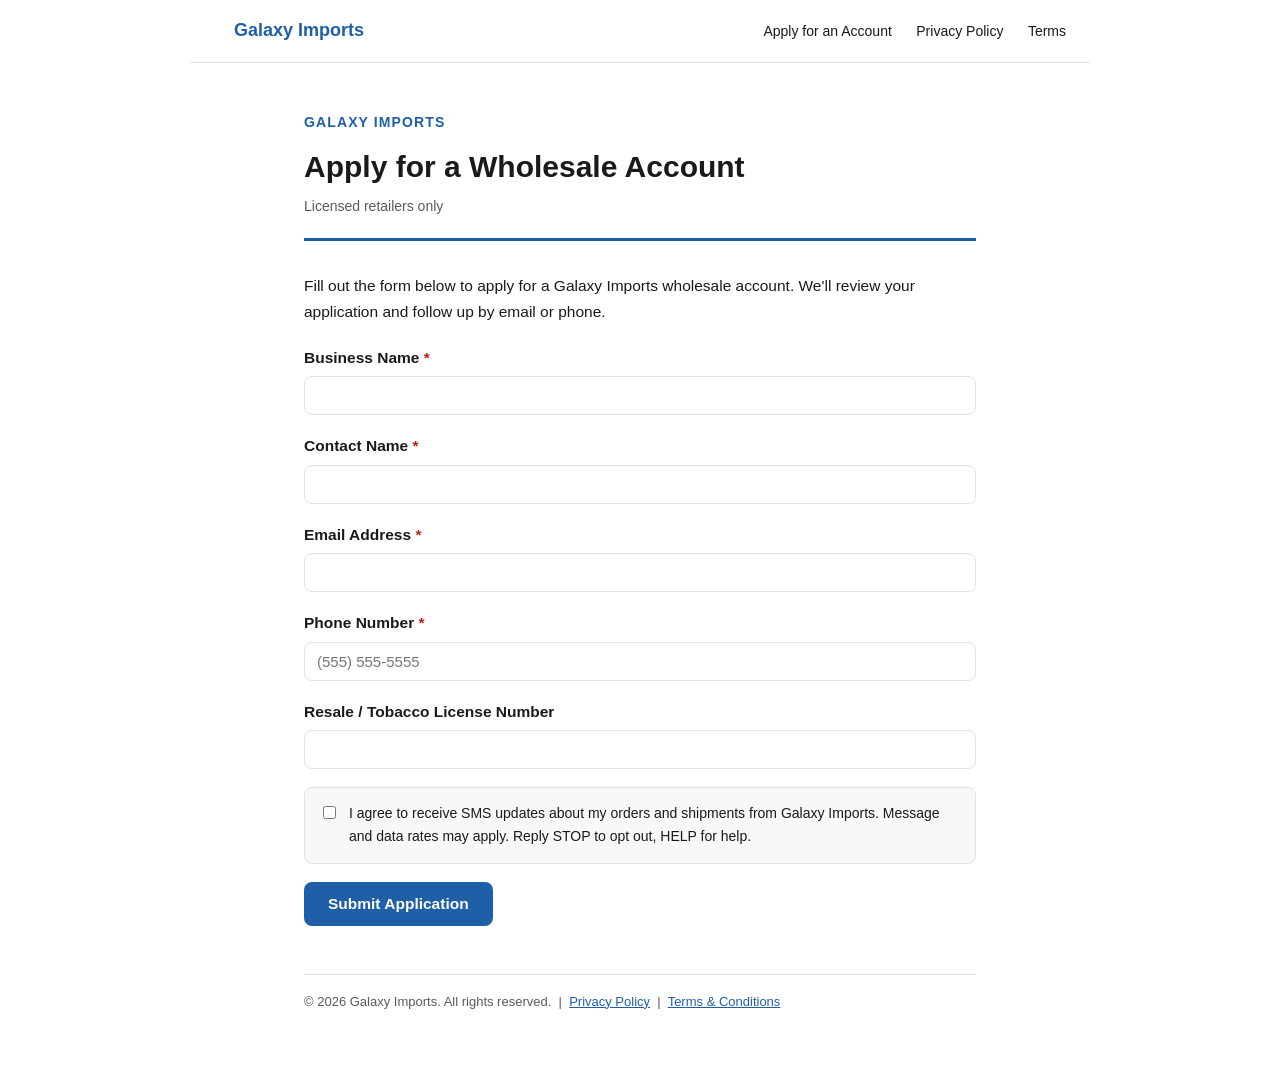
==== apply.html @ 9ff9b5b3 "Add files via upload" ====
<!DOCTYPE html>
<html lang="en">
<head>
<meta charset="UTF-8">
<meta name="viewport" content="width=device-width, initial-scale=1.0">
<title>Apply for a Wholesale Account | Galaxy Imports</title>
<link rel="stylesheet" href="style.css">
</head>
<body>
<nav class="nav">
  <a class="logo" href="/">Galaxy Imports</a>
  <div>
    <a href="/apply.html">Apply for an Account</a>
    <a href="/privacy-policy.html">Privacy Policy</a>
    <a href="/terms-and-conditions.html">Terms</a>
  </div>
</nav>
<div class="wrap">
  <header class="page-header">
    <div class="brand">Galaxy Imports</div>
    <h1>Apply for a Wholesale Account</h1>
    <div class="updated">Licensed retailers only</div>
  </header>

  <p>Fill out the form below to apply for a Galaxy Imports wholesale account. We'll review your application and follow up by email or phone.</p>

  <form id="apply-form">
    <div class="field">
      <label for="business_name">Business Name <span class="required">*</span></label>
      <input type="text" id="business_name" name="business_name" required>
    </div>

    <div class="field">
      <label for="contact_name">Contact Name <span class="required">*</span></label>
      <input type="text" id="contact_name" name="contact_name" required>
    </div>

    <div class="field">
      <label for="email">Email Address <span class="required">*</span></label>
      <input type="email" id="email" name="email" required>
    </div>

    <div class="field">
      <label for="phone">Phone Number <span class="required">*</span></label>
      <input type="tel" id="phone" name="phone" placeholder="(555) 555-5555" required>
    </div>

    <div class="field">
      <label for="license">Resale / Tobacco License Number</label>
      <input type="text" id="license" name="license">
    </div>

    <div class="checkbox-row">
      <input type="checkbox" id="sms_consent" name="sms_consent" required>
      <label for="sms_consent">I agree to receive SMS updates about my orders and shipments from Galaxy Imports. Message and data rates may apply. Reply STOP to opt out, HELP for help.</label>
    </div>

    <button type="submit">Submit Application</button>
  </form>

  <div id="confirmation" style="display:none; margin-top:24px;" class="callout">
    <strong>Thanks &mdash; your application has been received.</strong> A Galaxy Imports team member will follow up by email or phone.
  </div>

  <footer class="page-footer">
    &copy; 2026 Galaxy Imports. All rights reserved. &nbsp;|&nbsp;
    <a href="/privacy-policy.html">Privacy Policy</a> &nbsp;|&nbsp;
    <a href="/terms-and-conditions.html">Terms &amp; Conditions</a>
  </footer>
</div>

<script>
  // NOTE for dev: this currently just shows a confirmation message client-side.
  // Wire this up to your actual signup pipeline (e.g. a Fabs Distro/Galaxy API
  // endpoint, Supabase insert, or Zoho lead) before relying on it in production.
  document.getElementById('apply-form').addEventListener('submit', function (e) {
    e.preventDefault();
    document.getElementById('apply-form').style.display = 'none';
    document.getElementById('confirmation').style.display = 'block';
  });
</script>
</body>
</html>
---- style.css ----
:root {
  --bg: #ffffff;
  --text: #1a1a1a;
  --muted: #5a5a5a;
  --border: #e2e2e2;
  --accent: #1f5fa8;
  --card-bg: #f6f8fa;
}
@media (prefers-color-scheme: dark) {
  :root:not([data-theme="light"]) {
    --bg: #16181c;
    --text: #e9e9e9;
    --muted: #a3a3a3;
    --border: #2c2f36;
    --accent: #7db1e8;
    --card-bg: #1e2126;
  }
}
:root[data-theme="dark"] {
  --bg: #16181c;
  --text: #e9e9e9;
  --muted: #a3a3a3;
  --border: #2c2f36;
  --accent: #7db1e8;
  --card-bg: #1e2126;
}
* { box-sizing: border-box; }
body {
  background: var(--bg);
  color: var(--text);
  font-family: -apple-system, BlinkMacSystemFont, "Segoe UI", Roboto, Helvetica, Arial, sans-serif;
  line-height: 1.65;
  margin: 0;
  padding: 0;
}
.nav {
  border-bottom: 1px solid var(--border);
  padding: 16px 24px;
  display: flex;
  justify-content: space-between;
  align-items: center;
  max-width: 900px;
  margin: 0 auto;
}
.nav .logo { font-weight: 800; font-size: 18px; color: var(--accent); text-decoration: none; }
.nav a { color: var(--text); text-decoration: none; margin-left: 20px; font-size: 14px; }
.nav a:hover { color: var(--accent); }
.wrap { max-width: 720px; margin: 0 auto; padding: 48px 24px 80px; }
header.page-header { border-bottom: 3px solid var(--accent); padding-bottom: 20px; margin-bottom: 32px; }
header.page-header .brand { font-size: 14px; font-weight: 700; letter-spacing: 0.08em; text-transform: uppercase; color: var(--accent); }
h1 { font-size: 30px; margin: 8px 0 4px; }
.updated { color: var(--muted); font-size: 14px; }
h2 { font-size: 19px; margin-top: 36px; border-left: 4px solid var(--accent); padding-left: 12px; }
p, li, label { font-size: 15.5px; }
ul { padding-left: 22px; }
.callout { background: var(--card-bg); border: 1px solid var(--border); border-radius: 10px; padding: 16px 20px; margin: 18px 0; }
.callout strong { color: var(--accent); }
a { color: var(--accent); }
footer.page-footer { margin-top: 48px; padding-top: 16px; border-top: 1px solid var(--border); color: var(--muted); font-size: 13px; }
.hero { text-align: center; padding: 60px 24px; }
.hero h1 { font-size: 36px; margin-bottom: 12px; }
.hero p { color: var(--muted); font-size: 17px; max-width: 520px; margin: 0 auto; }
.btn { display: inline-block; margin-top: 24px; background: var(--accent); color: #fff; padding: 12px 28px; border-radius: 8px; text-decoration: none; font-weight: 600; }
form { display: flex; flex-direction: column; gap: 18px; margin-top: 20px; }
.field label { display: block; font-weight: 600; margin-bottom: 6px; }
.field input, .field textarea { width: 100%; padding: 10px 12px; border: 1px solid var(--border); border-radius: 8px; background: var(--bg); color: var(--text); font-size: 15px; }
.checkbox-row { display: flex; gap: 10px; align-items: flex-start; background: var(--card-bg); border: 1px solid var(--border); border-radius: 8px; padding: 14px; }
.checkbox-row input { margin-top: 4px; }
.checkbox-row label { font-size: 14px; font-weight: 400; color: var(--text); }
button[type="submit"] { background: var(--accent); color: #fff; border: none; padding: 13px 24px; border-radius: 8px; font-size: 15.5px; font-weight: 600; cursor: pointer; width: fit-content; }
button[type="submit"]:hover { opacity: 0.9; }
.required { color: #b3241a; }
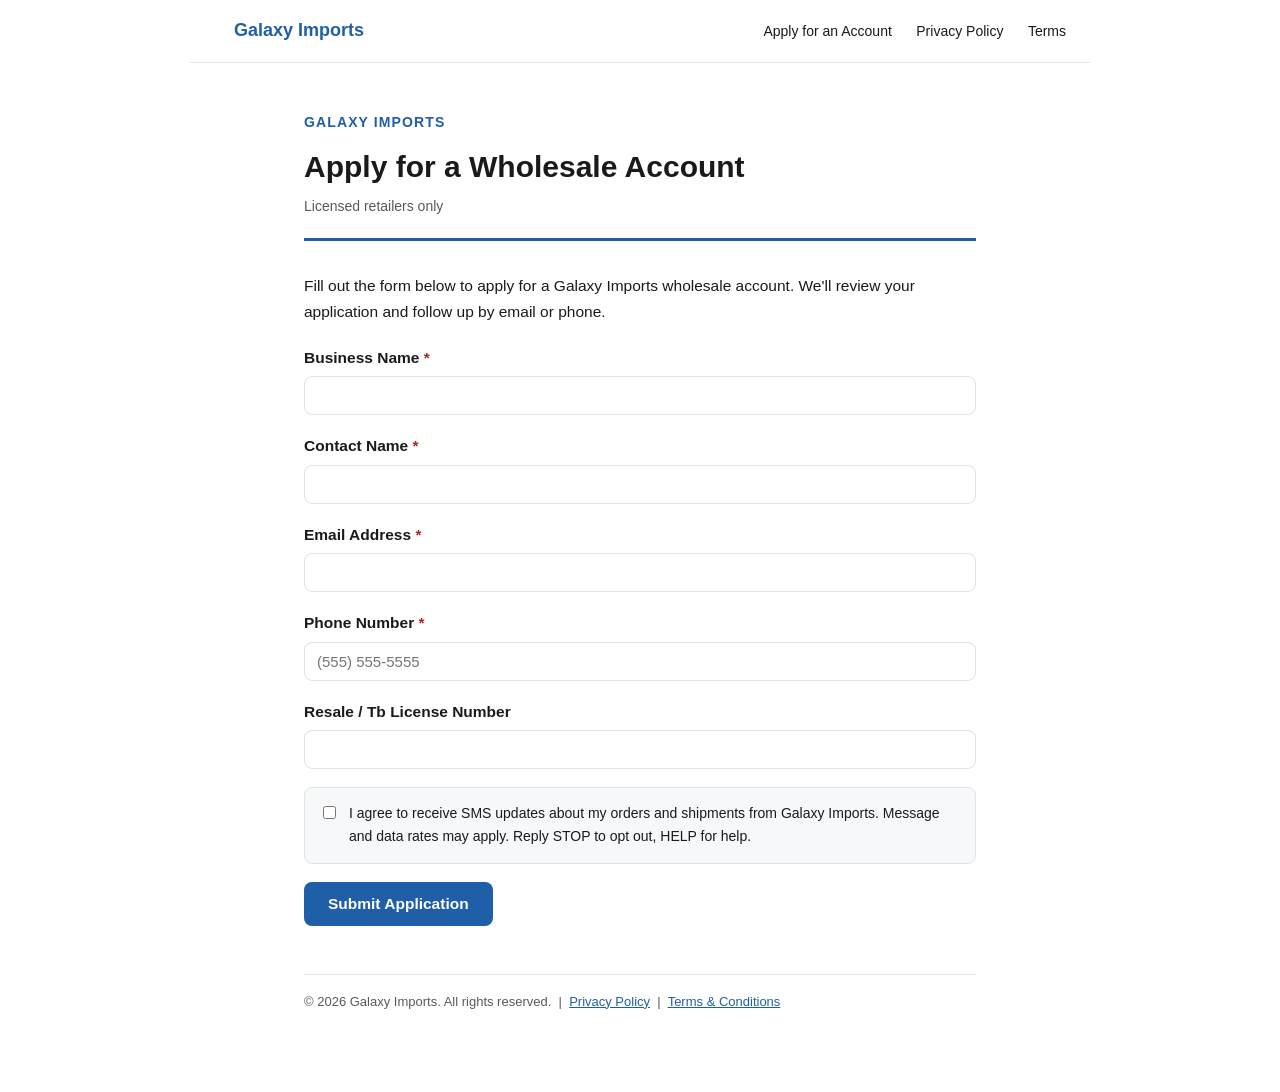
==== commit a7535f35: "puch code" ====
--- a/apply.html
+++ b/apply.html
@@ -46,7 +46,7 @@
     </div>
 
     <div class="field">
-      <label for="license">Resale / Tobacco License Number</label>
+      <label for="license">Resale / Tb License Number</label>
       <input type="text" id="license" name="license">
     </div>
 
